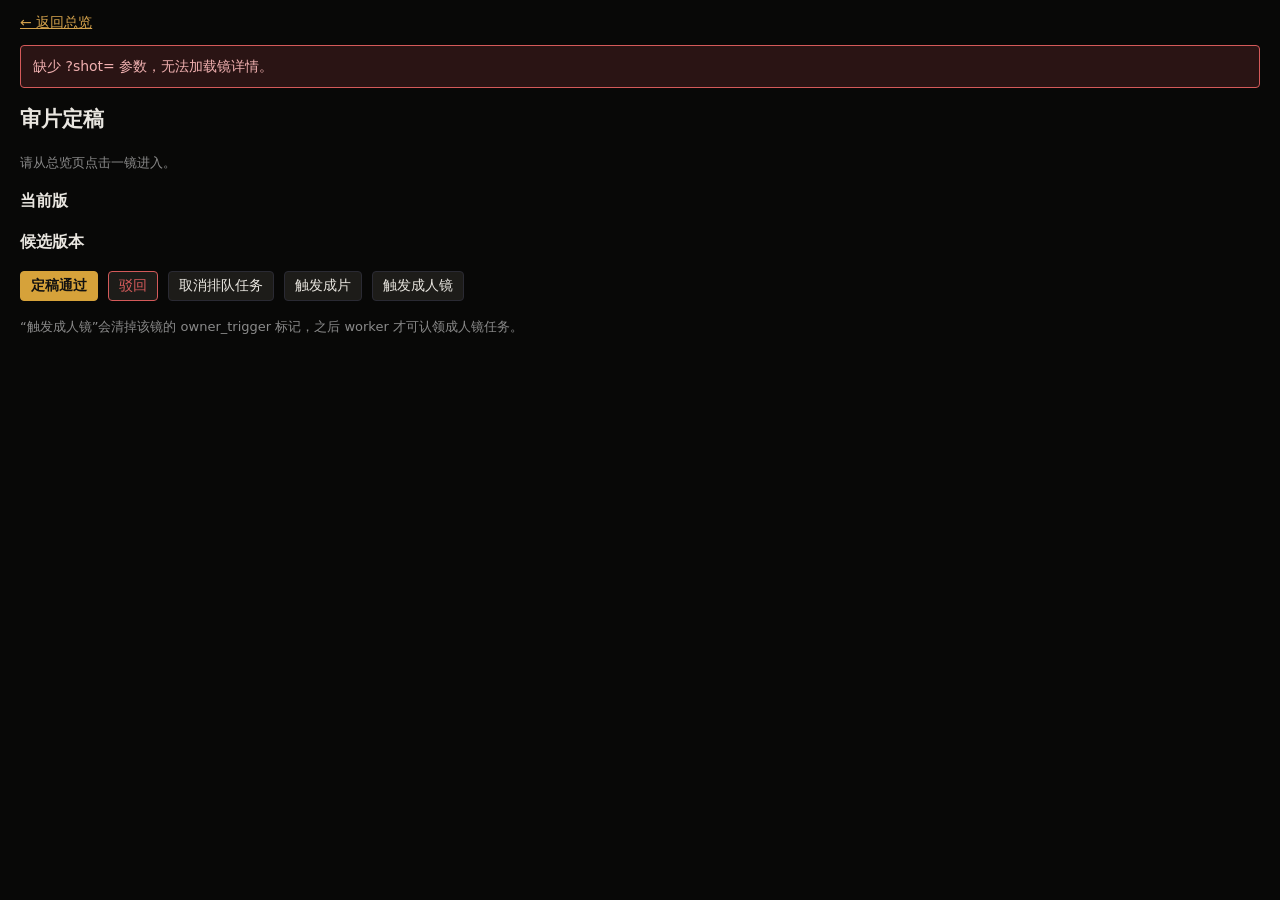
==== frontend/review.html @ 665485b6 "P2 r13：前端 ns2 同源总览 + 审片页（参考包起点；写操作带密钥、成人触发走 /trigger；总览状态词对齐参考包 + blocked） 测试 51 passed；真机经隧道：页面 200" ====
<!DOCTYPE html>
<html lang="zh-CN">
<head>
<meta charset="utf-8">
<meta name="viewport" content="width=device-width, initial-scale=1">
<title>NS2 审片定稿</title>
<link rel="stylesheet" href="style.css">
</head>
<body>
<a class="back-link" id="back-link" href="index.html">← 返回总览</a>

<div id="error" class="error" hidden></div>
<div id="message" class="message" hidden></div>

<main class="detail">
  <h2 id="shot-title">审片定稿</h2>

  <section id="shot-detail" aria-label="镜详情">
    <p class="muted">加载中……</p>
  </section>

  <h3>当前版</h3>
  <section id="current" aria-label="当前版"></section>

  <h3>候选版本</h3>
  <section id="candidates" aria-label="候选版本"></section>

  <div class="actions">
    <button id="btn-pass" class="primary" type="button">定稿通过</button>
    <button id="btn-reject" class="danger" type="button">驳回</button>
    <button id="btn-cancel" type="button">取消排队任务</button>
    <button id="btn-assemble" type="button">触发成片</button>
    <button id="btn-adult" type="button">触发成人镜</button>
  </div>
  <p class="muted">“触发成人镜”会清掉该镜的 owner_trigger 标记，之后 worker 才可认领成人镜任务。</p>
</main>

<script src="review.js"></script>
</body>
</html>
---- frontend/style.css ----
/* NS2 薄版前端：深色风格，与旧总览页接近。纯静态，无外部资源。 */
:root {
  --bg: #080807;
  --panel: #141311;
  --panel-2: #1d1c19;
  --line: #2a2a33;
  --text: #e9e6e0;
  --muted: #8a8a8a;
  --gold: #d6a23a;
  --gold-dim: #d4a24c;
  --green: #4caf7d;
  --blue: #4a90e2;
  --red: #d45a5a;
}
* { box-sizing: border-box; }
body {
  margin: 0;
  background: var(--bg);
  color: var(--text);
  font-family: system-ui, -apple-system, "PingFang SC", "Microsoft YaHei", sans-serif;
  font-size: 14px;
  line-height: 1.5;
}
a { color: var(--gold-dim); }
a:hover { color: var(--gold); }
button, input, select {
  background: var(--panel-2);
  color: var(--text);
  border: 1px solid var(--line);
  border-radius: 4px;
  padding: 5px 10px;
  font-size: 14px;
}
button { cursor: pointer; }
button:hover { border-color: var(--gold); }
button.primary { background: var(--gold); color: #111; border-color: var(--gold); font-weight: bold; }
button.danger { border-color: var(--red); color: var(--red); }
button:disabled { opacity: 0.5; cursor: default; }
.muted { color: var(--muted); font-size: 13px; }

.topbar {
  display: flex;
  flex-wrap: wrap;
  align-items: center;
  gap: 16px;
  padding: 14px 20px;
  border-bottom: 1px solid var(--line);
  background: var(--panel);
}
.topbar h1 { margin: 0; font-size: 20px; color: var(--gold); }
.topbar-controls { display: flex; flex-wrap: wrap; align-items: center; gap: 8px; margin-left: auto; }

.error {
  margin: 12px 20px 0;
  padding: 10px 12px;
  border: 1px solid var(--red);
  border-radius: 4px;
  background: #2a1414;
  color: #f0b0b0;
  white-space: pre-wrap;
  word-break: break-word;
}
.message {
  margin: 12px 20px 0;
  padding: 10px 12px;
  border: 1px solid var(--green);
  border-radius: 4px;
  background: #12241a;
  color: #bfe8cf;
  white-space: pre-wrap;
  word-break: break-word;
}
.message.err { border-color: var(--red); background: #2a1414; color: #f0b0b0; }

.totals {
  display: flex;
  flex-wrap: wrap;
  gap: 12px;
  padding: 16px 20px 4px;
}
.stat {
  background: var(--panel);
  border: 1px solid var(--line);
  border-radius: 6px;
  padding: 10px 18px;
  min-width: 110px;
}
.stat-label { display: block; color: var(--muted); font-size: 13px; }
.stat-value { font-size: 22px; font-weight: bold; color: var(--gold); }

.videos-summary {
  padding: 8px 20px;
  color: var(--muted);
  display: flex;
  flex-wrap: wrap;
  gap: 6px 18px;
}
.videos-summary b { color: var(--text); font-weight: normal; }
.videos-summary .be { color: var(--gold-dim); }

.filters {
  display: flex;
  flex-wrap: wrap;
  gap: 16px;
  padding: 8px 20px 16px;
}
.filters label { color: var(--muted); }

#episodes { padding: 0 20px 30px; }
.episode {
  background: var(--panel);
  border: 1px solid var(--line);
  border-radius: 8px;
  margin-bottom: 18px;
  overflow: hidden;
}
.episode-head {
  display: flex;
  flex-wrap: wrap;
  align-items: baseline;
  gap: 8px 18px;
  padding: 12px 16px;
  border-bottom: 1px solid var(--line);
  background: var(--panel-2);
}
.episode-head h2 { margin: 0; font-size: 17px; }
.episode-head .phase { color: var(--gold-dim); }
.episode-head .counts { color: var(--muted); }
.film-info { padding: 8px 16px; color: var(--muted); border-bottom: 1px solid var(--line); }
.film-info b { color: var(--text); font-weight: normal; }

table.shots { width: 100%; border-collapse: collapse; font-size: 13px; }
table.shots th, table.shots td {
  text-align: left;
  padding: 7px 10px;
  border-bottom: 1px solid var(--line);
  vertical-align: top;
}
table.shots th { color: var(--muted); font-weight: normal; }
table.shots tr:hover td { background: #1a1917; }
.shot-id { font-weight: bold; white-space: nowrap; }

.badge {
  display: inline-block;
  padding: 1px 7px;
  border-radius: 10px;
  font-size: 12px;
  border: 1px solid var(--line);
  color: var(--muted);
  white-space: nowrap;
}
.badge.passed, .badge.done, .badge.ready { color: var(--green); border-color: var(--green); }
.badge.best_effort, .badge.fallback { color: var(--gold-dim); border-color: var(--gold); }
.badge.failed, .badge.rejected { color: var(--red); border-color: var(--red); }
.badge.running, .badge.rendering { color: var(--blue); border-color: var(--blue); }
.badge.pending, .badge.todo, .badge.na { color: var(--muted); }
.note { color: var(--gold-dim); font-size: 12px; }
.stale-global { color: var(--muted); font-size: 12px; }

.detail { padding: 16px 20px; }
.detail h2 { margin-top: 0; }
.kv { display: grid; grid-template-columns: 140px 1fr; gap: 4px 12px; margin: 12px 0; }
.kv dt { color: var(--muted); }
.kv dd { margin: 0; }
.actions { display: flex; flex-wrap: wrap; gap: 10px; margin: 16px 0; }
.candidate {
  background: var(--panel);
  border: 1px solid var(--line);
  border-radius: 6px;
  padding: 10px 12px;
  margin-bottom: 10px;
}
.candidate .file { word-break: break-all; color: var(--muted); }
.back-link { display: inline-block; margin: 12px 20px 0; }
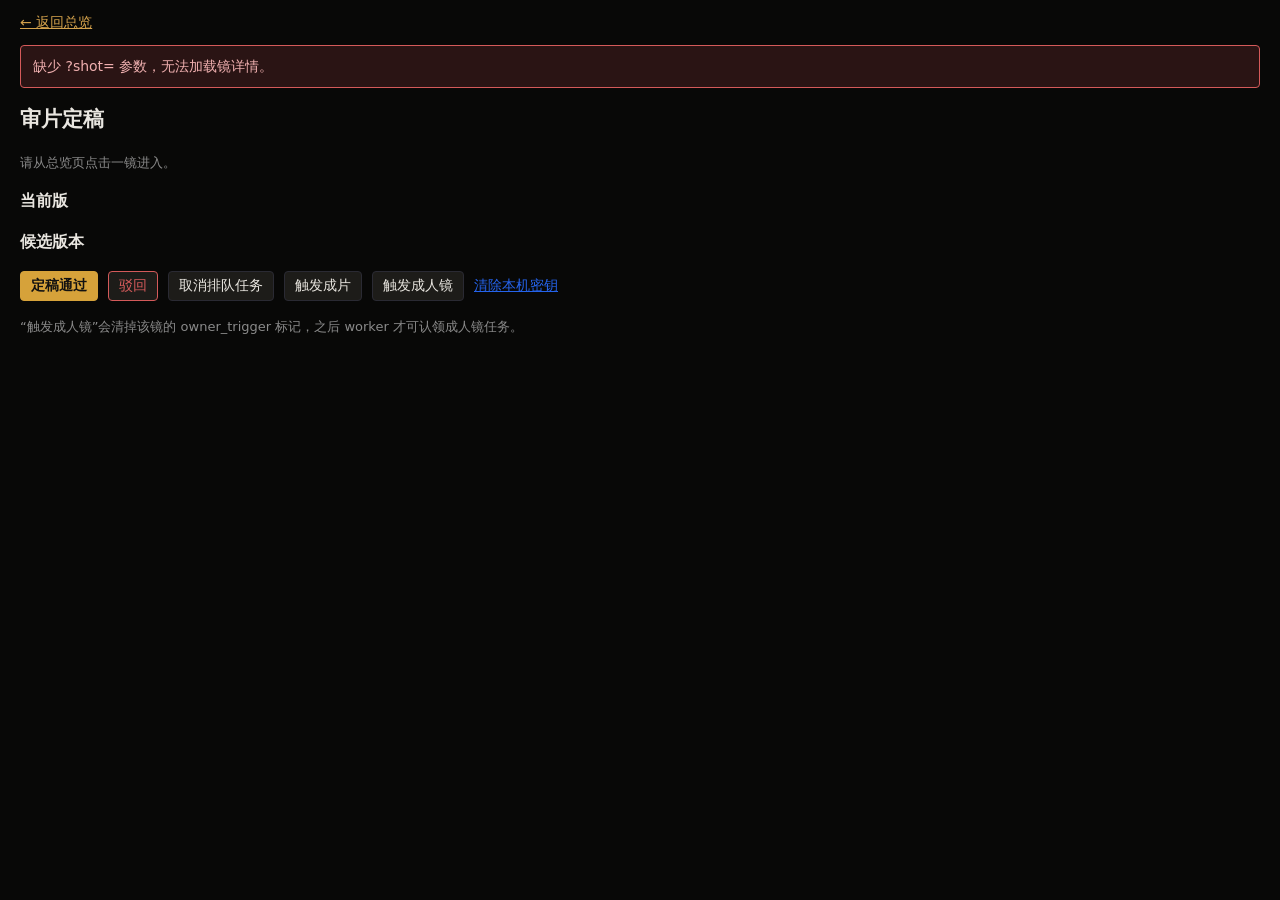
==== commit 8eb6d5aa: "P0 B1：文件口与代理同一白名单（queue.db/密钥/日志 403）；live 入队拒伪造终态与自带 result，迁移走默认关的 /api/import/jobs；密钥多行轮换+到期，浏览器存" ====
--- a/frontend/review.html
+++ b/frontend/review.html
@@ -31,10 +31,12 @@
     <button id="btn-cancel" type="button">取消排队任务</button>
     <button id="btn-assemble" type="button">触发成片</button>
     <button id="btn-adult" type="button">触发成人镜</button>
+    <button id="btn-clear-key" type="button" class="link">清除本机密钥</button>
   </div>
   <p class="muted">“触发成人镜”会清掉该镜的 owner_trigger 标记，之后 worker 才可认领成人镜任务。</p>
 </main>
 
+<script src="key.js"></script>
 <script src="review.js"></script>
 </body>
 </html>
--- a/frontend/style.css
+++ b/frontend/style.css
@@ -172,3 +172,12 @@
 }
 .candidate .file { word-break: break-all; color: var(--muted); }
 .back-link { display: inline-block; margin: 12px 20px 0; }
+
+/* 11-09：密钥一次保存 + 一键用这版 */
+.keybar, .bulkbar { display: flex; flex-wrap: wrap; gap: 8px; align-items: center; padding: 8px 16px; }
+.keybar input { font-family: monospace; }
+.bulkbar .primary { font-size: 1.1em; padding: 6px 16px; font-weight: bold; cursor: pointer; }
+button.link { background: none; border: none; color: #2563eb; text-decoration: underline; cursor: pointer; padding: 0; }
+button.use-btn { cursor: pointer; }
+.ok-msg { color: #15803d; }
+.err-msg { color: #b91c1c; }
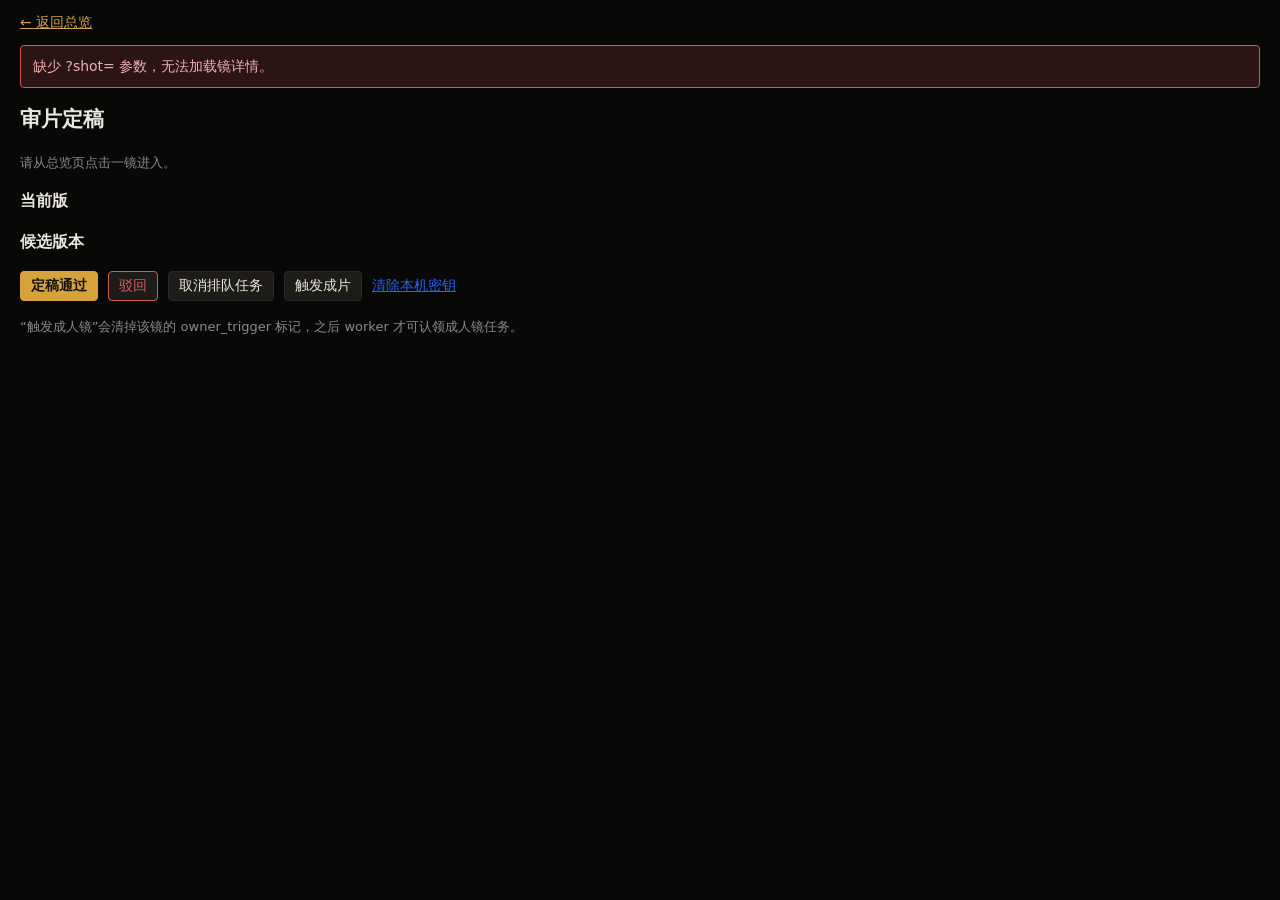
==== commit 9d6df242: "P0 堵点 3：成人触发先验 is_adult（非成人镜 400）；新增撤销触发 DELETE /trigger（排队行重新挡、在跑的列出）；trigger 放行加 state 谓词（M3）；总览带 " ====
--- a/frontend/review.html
+++ b/frontend/review.html
@@ -30,7 +30,8 @@
     <button id="btn-reject" class="danger" type="button">驳回</button>
     <button id="btn-cancel" type="button">取消排队任务</button>
     <button id="btn-assemble" type="button">触发成片</button>
-    <button id="btn-adult" type="button">触发成人镜</button>
+    <button id="btn-adult" type="button" hidden>触发成人镜</button>
+    <button id="btn-untrigger" type="button" hidden>撤销成人镜触发</button>
     <button id="btn-clear-key" type="button" class="link">清除本机密钥</button>
   </div>
   <p class="muted">“触发成人镜”会清掉该镜的 owner_trigger 标记，之后 worker 才可认领成人镜任务。</p>
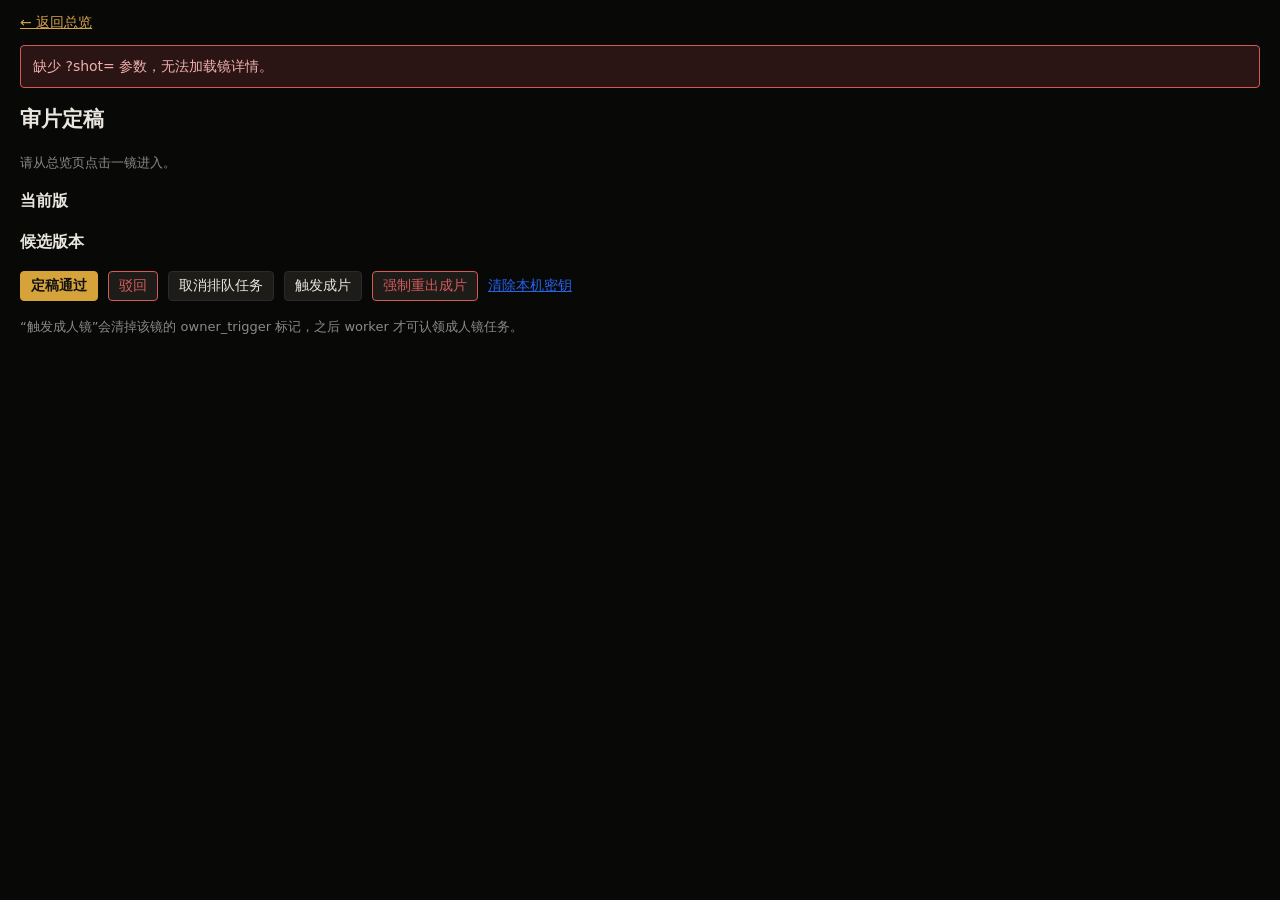
==== commit d4f7f6db: "P0 堵点 4：成片默认不带 force（同输入幂等不出新版本），另设“强制重出成片”按钮才发 force:true（审查 3 §1；69 passed） Co-Authored-By: Claude" ====
--- a/frontend/review.html
+++ b/frontend/review.html
@@ -30,6 +30,7 @@
     <button id="btn-reject" class="danger" type="button">驳回</button>
     <button id="btn-cancel" type="button">取消排队任务</button>
     <button id="btn-assemble" type="button">触发成片</button>
+    <button id="btn-assemble-force" type="button" class="danger">强制重出成片</button>
     <button id="btn-adult" type="button" hidden>触发成人镜</button>
     <button id="btn-untrigger" type="button" hidden>撤销成人镜触发</button>
     <button id="btn-clear-key" type="button" class="link">清除本机密钥</button>
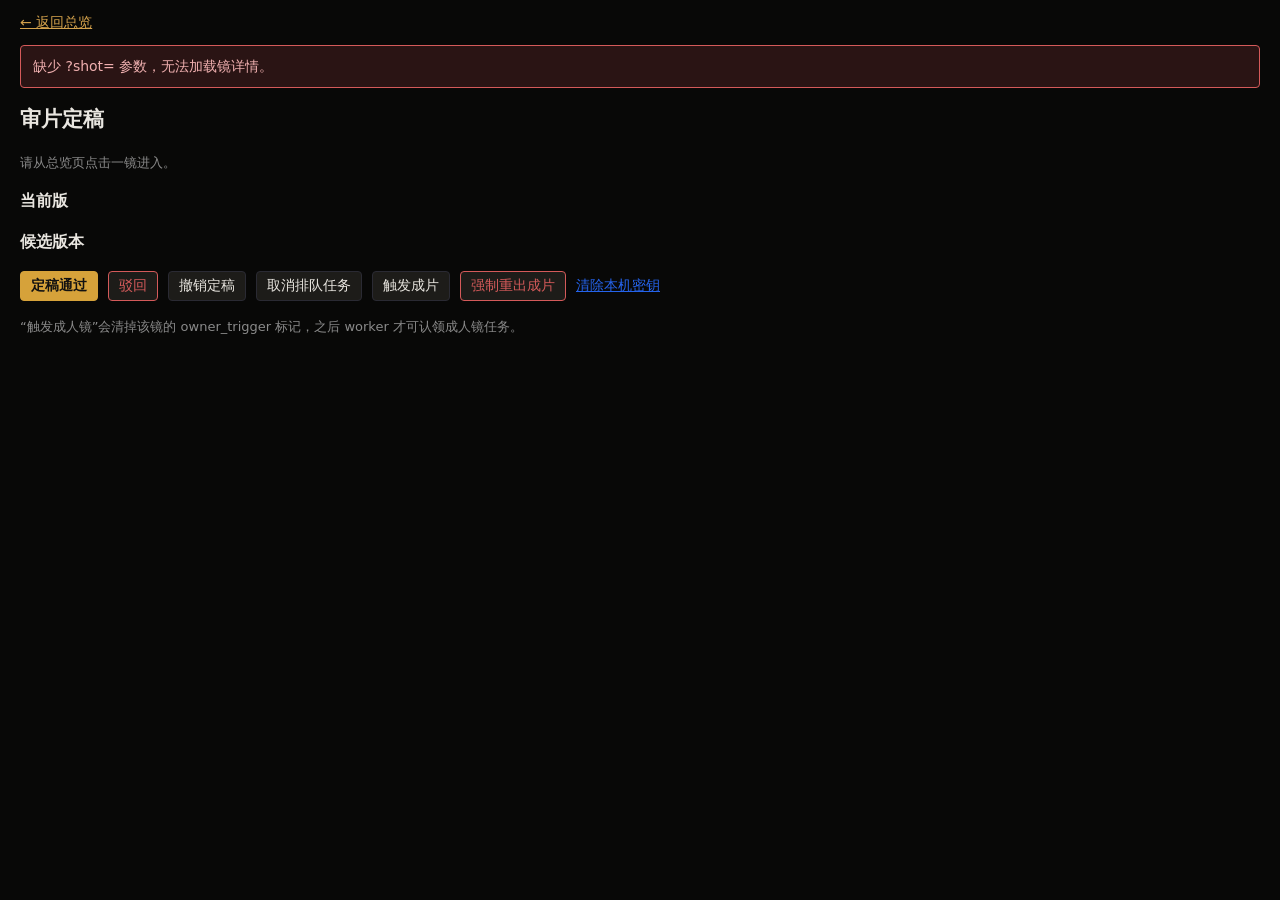
==== commit f4c868cc: "P0 N7/N8：批量定稿不覆盖已驳回（跳过+列原因，逐镜 confirm_rejected 才改）、未触发成人镜显式拒绝；审片页加“撤销定稿”，确认文案与按钮一致（审查 3 §3；75 passed" ====
--- a/frontend/review.html
+++ b/frontend/review.html
@@ -28,6 +28,7 @@
   <div class="actions">
     <button id="btn-pass" class="primary" type="button">定稿通过</button>
     <button id="btn-reject" class="danger" type="button">驳回</button>
+    <button id="btn-unreview" type="button">撤销定稿</button>
     <button id="btn-cancel" type="button">取消排队任务</button>
     <button id="btn-assemble" type="button">触发成片</button>
     <button id="btn-assemble-force" type="button" class="danger">强制重出成片</button>
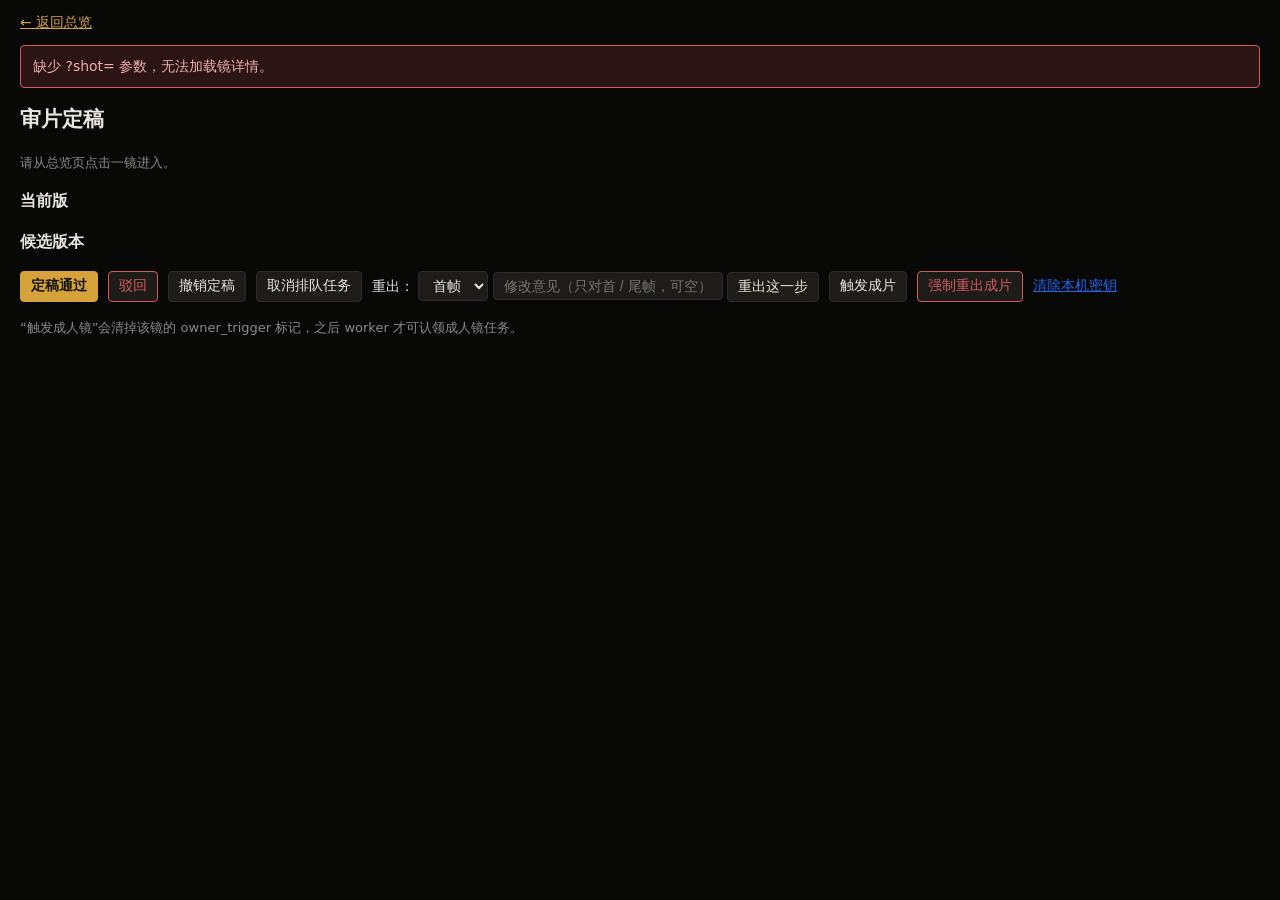
==== commit 19ecce59: "P2 N5：审片页加“重出这一步”（首/尾帧可写修改意见 → edit，视频 regen），调用派单接口（审查 3 §3） Co-Authored-By: Claude Opus 5.5 <norep" ====
--- a/frontend/review.html
+++ b/frontend/review.html
@@ -30,6 +30,11 @@
     <button id="btn-reject" class="danger" type="button">驳回</button>
     <button id="btn-unreview" type="button">撤销定稿</button>
     <button id="btn-cancel" type="button">取消排队任务</button>
+    <span class="redo">重出：
+      <select id="redo-stage"><option value="first">首帧</option><option value="last">尾帧</option><option value="video">视频</option></select>
+      <input id="redo-edit" type="text" size="24" placeholder="修改意见（只对首 / 尾帧，可空）">
+      <button id="btn-redo" type="button">重出这一步</button>
+    </span>
     <button id="btn-assemble" type="button">触发成片</button>
     <button id="btn-assemble-force" type="button" class="danger">强制重出成片</button>
     <button id="btn-adult" type="button" hidden>触发成人镜</button>
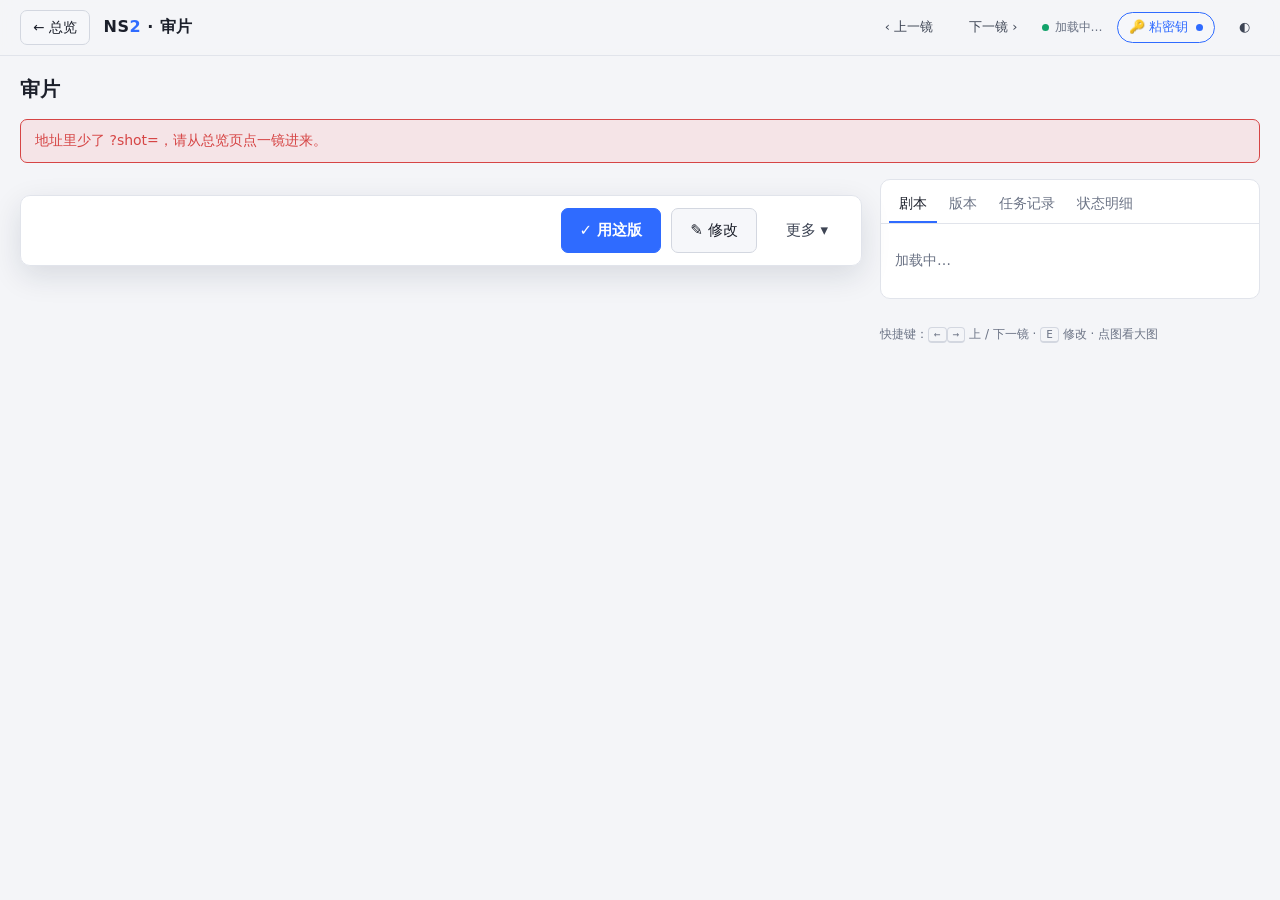
==== commit 1383ee56: "前端 UI/UX 重做（参照旧 v3 分镜编辑器）：总览以图为主 + 要你处理横幅 + 芯片筛选 + 胶片条；审片三大格 + 决定条 + 剧本 / 版本 / 任务记录；页面内弹层替换浏览器弹窗；尽力版" ====
--- a/frontend/review.html
+++ b/frontend/review.html
@@ -3,48 +3,98 @@
 <head>
 <meta charset="utf-8">
 <meta name="viewport" content="width=device-width, initial-scale=1">
-<title>NS2 审片定稿</title>
+<title>NS2 审片</title>
 <link rel="stylesheet" href="style.css">
 </head>
 <body>
-<a class="back-link" id="back-link" href="index.html">← 返回总览</a>
+<header class="topbar">
+  <a class="btn" id="back-link" href="index.html">← 总览</a>
+  <div class="brand">NS<b>2</b> · 审片</div>
+  <span class="spacer"></span>
+  <div class="row">
+    <button id="prev-shot" type="button" class="ghost sm" title="上一镜（←）">‹ 上一镜</button>
+    <span id="shot-pos" class="muted small"></span>
+    <button id="next-shot" type="button" class="ghost sm" title="下一镜（→）">下一镜 ›</button>
+  </div>
+  <div class="live" id="live"><span class="dot"></span><span id="updated-at">加载中…</span></div>
+  <button id="key-chip" type="button" class="chip">🔑</button>
+  <button id="theme-btn" type="button" class="ghost sm" title="深色 / 浅色">◐</button>
+</header>
 
-<div id="error" class="error" hidden></div>
-<div id="message" class="message" hidden></div>
+<div class="wrap">
+  <div class="rv-head">
+    <h1 id="shot-title">审片</h1>
+    <span id="shot-ep" class="ep"></span>
+    <span id="shot-status"></span>
+  </div>
+  <div id="error" class="error" hidden></div>
+  <div id="message" hidden></div>
+  <div id="adult-alert" class="alert warn" hidden>
+    <b>成人镜</b><span>这一镜按剧本判成成人镜，触发前系统不会出图 / 出片（只由你操作）。</span><span class="spacer"></span>
+    <button id="btn-adult" type="button" class="primary" hidden>触发成人镜</button>
+    <button id="btn-untrigger" type="button" hidden>撤销成人镜触发</button>
+  </div>
 
-<main class="detail">
-  <h2 id="shot-title">审片定稿</h2>
+  <div class="rv-grid">
+    <div>
+      <section class="panels" id="panels" aria-label="首帧 / 尾帧 / 视频"></section>
 
-  <section id="shot-detail" aria-label="镜详情">
-    <p class="muted">加载中……</p>
-  </section>
+      <section class="edit-box" id="edit-box" hidden aria-label="修改">
+        <div class="row"><b>修改这一镜</b><span class="muted small">改哪一步：</span>
+          <div class="seg" id="redo-seg">
+            <button type="button" data-stage="first" class="on">首帧</button><button type="button" data-stage="last">尾帧</button><button type="button" data-stage="video">视频</button>
+          </div>
+          <select id="redo-stage" hidden><option value="first">首帧</option><option value="last">尾帧</option><option value="video">视频</option></select>
+        </div>
+        <textarea id="redo-edit" rows="3" placeholder="想怎么改，写清楚（例：祁念的视线看向卓琳的手，不要看镜头；唐瑶站到左后，不和另外两人排成一排）。不写 = 换个种子重出。视频不收修改意见，直接重出。"></textarea>
+        <div class="row end">
+          <span class="muted small" id="redo-hint">会新起一行排队，占一张卡；出好后这里会自动换成新版</span>
+          <button type="button" class="ghost" id="edit-cancel">取消</button>
+          <button id="btn-redo" type="button" class="primary">提交修改</button>
+        </div>
+      </section>
 
-  <h3>当前版</h3>
-  <section id="current" aria-label="当前版"></section>
+      <div class="decide" id="decide">
+        <span class="state" id="decide-state"></span>
+        <span class="spacer"></span>
+        <button id="btn-pass" class="primary big" type="button">✓ 用这版</button>
+        <button id="btn-edit" class="big" type="button">✎ 修改</button>
+        <div class="menu">
+          <button id="more-btn" type="button" class="ghost big" aria-haspopup="true">更多 ▾</button>
+          <div class="items" id="more-items" hidden>
+            <button id="btn-reject" class="danger" type="button">驳回（写原因，不用这版）</button>
+            <button id="btn-unreview" type="button">撤销定稿 / 驳回，回到待审</button>
+            <button id="btn-cancel" type="button">取消这镜还在排队的任务</button>
+            <hr>
+            <button id="btn-assemble" type="button">拼本集成片（没变就不重拼）</button>
+            <button id="btn-assemble-force" type="button" class="danger">强制重出本集成片</button>
+            <hr>
+            <button id="btn-clear-key" type="button">清除本机密钥</button>
+          </div>
+        </div>
+      </div>
+    </div>
 
-  <h3>候选版本</h3>
-  <section id="candidates" aria-label="候选版本"></section>
-
-  <div class="actions">
-    <button id="btn-pass" class="primary" type="button">定稿通过</button>
-    <button id="btn-reject" class="danger" type="button">驳回</button>
-    <button id="btn-unreview" type="button">撤销定稿</button>
-    <button id="btn-cancel" type="button">取消排队任务</button>
-    <span class="redo">重出：
-      <select id="redo-stage"><option value="first">首帧</option><option value="last">尾帧</option><option value="video">视频</option></select>
-      <input id="redo-edit" type="text" size="24" placeholder="修改意见（只对首 / 尾帧，可空）">
-      <button id="btn-redo" type="button">重出这一步</button>
-    </span>
-    <button id="btn-assemble" type="button">触发成片</button>
-    <button id="btn-assemble-force" type="button" class="danger">强制重出成片</button>
-    <button id="btn-adult" type="button" hidden>触发成人镜</button>
-    <button id="btn-untrigger" type="button" hidden>撤销成人镜触发</button>
-    <button id="btn-clear-key" type="button" class="link">清除本机密钥</button>
+    <aside class="side">
+      <div class="card">
+        <div class="tabs" id="tabs">
+          <button type="button" class="on" data-tab="script">剧本</button>
+          <button type="button" data-tab="versions">版本</button>
+          <button type="button" data-tab="jobs">任务记录</button>
+          <button type="button" data-tab="detail">状态明细</button>
+        </div>
+        <div class="in" id="tab-script"><p class="muted">加载中…</p></div>
+        <div class="in" id="tab-versions" hidden></div>
+        <div class="in" id="tab-jobs" hidden><section id="candidates" class="jobs" aria-label="候选版本"></section></div>
+        <div class="in" id="tab-detail" hidden><section id="shot-detail" aria-label="镜详情"></section><section id="current" aria-label="当前版"></section></div>
+      </div>
+      <p class="muted small">快捷键：<span class="kbd">←</span><span class="kbd">→</span> 上 / 下一镜 · <span class="kbd">E</span> 修改 · 点图看大图</p>
+    </aside>
   </div>
-  <p class="muted">“触发成人镜”会清掉该镜的 owner_trigger 标记，之后 worker 才可认领成人镜任务。</p>
-</main>
+</div>
 
 <script src="key.js"></script>
+<script src="common.js"></script>
 <script src="review.js"></script>
 </body>
 </html>
--- a/frontend/style.css
+++ b/frontend/style.css
@@ -1,183 +1,359 @@
-/* NS2 薄版前端：深色风格，与旧总览页接近。纯静态，无外部资源。 */
+/* NS2 前端：参照旧版 v3 分镜编辑器（深色工作台、以图为主、每镜一行三格、底部胶片条），纯静态、无外部资源 */
 :root {
-  --bg: #080807;
-  --panel: #141311;
-  --panel-2: #1d1c19;
-  --line: #2a2a33;
-  --text: #e9e6e0;
-  --muted: #8a8a8a;
-  --gold: #d6a23a;
-  --gold-dim: #d4a24c;
-  --green: #4caf7d;
-  --blue: #4a90e2;
-  --red: #d45a5a;
+  --bg: #0d0f14; --bg-2: #12151c; --panel: #171b24; --panel-2: #1e2330; --line: #2a3040; --line-2: #343b4e;
+  --text: #e8eaf0; --text-2: #b6bccb; --muted: #7f879a;
+  --accent: #5b8cff; --accent-2: #3d6fe6; --accent-soft: rgba(91, 140, 255, .14);
+  --ok: #3ccf8e; --ok-soft: rgba(60, 207, 142, .13); --warn: #f2b84b; --warn-soft: rgba(242, 184, 75, .13);
+  --bad: #ff6b6b; --bad-soft: rgba(255, 107, 107, .12); --busy: #4cc3ff; --busy-soft: rgba(76, 195, 255, .12);
+  --idle: #8a92a6; --idle-soft: rgba(138, 146, 166, .12);
+  --radius: 10px; --radius-sm: 7px; --shadow: 0 10px 30px rgba(0, 0, 0, .35);
+  --tile-w: 112px;
+  color-scheme: dark;
+}
+@media (prefers-color-scheme: light) {
+  :root:not([data-theme="dark"]) {
+    --bg: #f4f5f8; --bg-2: #eceef3; --panel: #ffffff; --panel-2: #f6f7fa; --line: #e1e4eb; --line-2: #d3d7e0;
+    --text: #1b1f2a; --text-2: #3d4454; --muted: #6b7385; --accent: #2f6bff; --accent-2: #1f55d8; --accent-soft: rgba(47, 107, 255, .1);
+    --ok: #12a26a; --warn: #c98a12; --bad: #d64545; --busy: #1590d1; --idle: #6b7385; --shadow: 0 10px 30px rgba(20, 30, 60, .12);
+    color-scheme: light;
+  }
+}
+:root[data-theme="light"] {
+  --bg: #f4f5f8; --bg-2: #eceef3; --panel: #ffffff; --panel-2: #f6f7fa; --line: #e1e4eb; --line-2: #d3d7e0;
+  --text: #1b1f2a; --text-2: #3d4454; --muted: #6b7385; --accent: #2f6bff; --accent-2: #1f55d8; --accent-soft: rgba(47, 107, 255, .1);
+  --ok: #12a26a; --warn: #c98a12; --bad: #d64545; --busy: #1590d1; --idle: #6b7385; --shadow: 0 10px 30px rgba(20, 30, 60, .12);
+  color-scheme: light;
 }
 * { box-sizing: border-box; }
+html, body { margin: 0; }
 body {
-  margin: 0;
-  background: var(--bg);
-  color: var(--text);
-  font-family: system-ui, -apple-system, "PingFang SC", "Microsoft YaHei", sans-serif;
-  font-size: 14px;
-  line-height: 1.5;
-}
-a { color: var(--gold-dim); }
-a:hover { color: var(--gold); }
-button, input, select {
-  background: var(--panel-2);
-  color: var(--text);
-  border: 1px solid var(--line);
-  border-radius: 4px;
-  padding: 5px 10px;
-  font-size: 14px;
-}
-button { cursor: pointer; }
-button:hover { border-color: var(--gold); }
-button.primary { background: var(--gold); color: #111; border-color: var(--gold); font-weight: bold; }
-button.danger { border-color: var(--red); color: var(--red); }
-button:disabled { opacity: 0.5; cursor: default; }
-.muted { color: var(--muted); font-size: 13px; }
-
+  background: var(--bg); color: var(--text); font-size: 14px; line-height: 1.55;
+  font-family: system-ui, -apple-system, "PingFang SC", "Microsoft YaHei", "Noto Sans CJK SC", sans-serif;
+  -webkit-font-smoothing: antialiased;
+}
+a { color: var(--accent); text-decoration: none; }
+a:hover { text-decoration: underline; }
+button, input, select, textarea { font: inherit; color: inherit; }
+button {
+  background: var(--panel-2); border: 1px solid var(--line-2); border-radius: var(--radius-sm); padding: 6px 12px;
+  cursor: pointer; transition: background .12s, border-color .12s, transform .05s; white-space: nowrap;
+}
+button:hover { border-color: var(--accent); }
+button:active { transform: translateY(1px); }
+button:disabled { opacity: .45; cursor: not-allowed; transform: none; }
+button.primary { background: var(--accent); border-color: var(--accent); color: #fff; font-weight: 600; }
+button.primary:hover { background: var(--accent-2); }
+button.danger { border-color: var(--bad); color: var(--bad); background: transparent; }
+button.ghost { background: transparent; border-color: transparent; color: var(--text-2); }
+button.ghost:hover { background: var(--panel-2); border-color: var(--line); }
+button.big { padding: 10px 18px; font-size: 15px; }
+button.sm { padding: 3px 9px; font-size: 13px; }
+input, select, textarea { background: var(--bg-2); border: 1px solid var(--line-2); border-radius: var(--radius-sm); padding: 6px 10px; }
+textarea { width: 100%; resize: vertical; }
+input:focus, select:focus, textarea:focus, button:focus-visible { outline: 2px solid var(--accent); outline-offset: 1px; }
+.muted { color: var(--muted); }
+.small { font-size: 12px; }
+.row { display: flex; gap: 8px; align-items: center; flex-wrap: wrap; }
+.row.end { justify-content: flex-end; }
+.spacer { flex: 1; }
+[hidden] { display: none !important; }
+
+/* ---------------------------------------------------------------- 胶囊 / 小牌 */
+.pill {
+  display: inline-flex; align-items: center; gap: 5px; padding: 1px 9px; border-radius: 999px; font-size: 12px;
+  border: 1px solid transparent; white-space: nowrap; line-height: 20px;
+}
+.pill::before { content: ""; width: 6px; height: 6px; border-radius: 50%; background: currentColor; }
+.pill.ok { color: var(--ok); background: var(--ok-soft); }
+.pill.warn { color: var(--warn); background: var(--warn-soft); }
+.pill.bad { color: var(--bad); background: var(--bad-soft); }
+.pill.busy { color: var(--busy); background: var(--busy-soft); }
+.pill.busy::before { animation: pulse 1.2s infinite; }
+.pill.idle { color: var(--idle); background: var(--idle-soft); }
+.pill.you { color: var(--accent); background: var(--accent-soft); border-color: var(--accent); font-weight: 600; }
+@keyframes pulse { 50% { opacity: .25; } }
+.chip {
+  display: inline-flex; align-items: center; gap: 6px; padding: 4px 11px; border-radius: 999px; border: 1px solid var(--line-2);
+  background: var(--panel-2); font-size: 13px; cursor: pointer; color: var(--text-2);
+}
+.chip.on { border-color: var(--accent); color: var(--text); background: var(--accent-soft); }
+.chip.ok { color: var(--ok); }
+.chip.you::after { content: ""; width: 7px; height: 7px; border-radius: 50%; background: var(--accent); margin-left: 2px; }
+#key-chip.you { color: var(--accent); border-color: var(--accent); }
+.chip .n { color: var(--muted); font-variant-numeric: tabular-nums; }
+.chip.on .n { color: var(--accent); }
+
+/* ---------------------------------------------------------------- 顶栏 */
 .topbar {
-  display: flex;
-  flex-wrap: wrap;
-  align-items: center;
-  gap: 16px;
-  padding: 14px 20px;
-  border-bottom: 1px solid var(--line);
-  background: var(--panel);
-}
-.topbar h1 { margin: 0; font-size: 20px; color: var(--gold); }
-.topbar-controls { display: flex; flex-wrap: wrap; align-items: center; gap: 8px; margin-left: auto; }
-
+  position: sticky; top: 0; z-index: 30; display: flex; align-items: center; gap: 14px; padding: 10px 20px;
+  background: color-mix(in srgb, var(--bg) 88%, transparent); backdrop-filter: blur(10px); border-bottom: 1px solid var(--line);
+}
+.brand { font-weight: 800; letter-spacing: .5px; font-size: 16px; white-space: nowrap; }
+.brand b { color: var(--accent); }
+.run-pick { display: flex; gap: 6px; align-items: center; }
+.run-pick input { width: 130px; padding: 4px 8px; }
+.stages { display: flex; gap: 6px; flex: 1; justify-content: center; flex-wrap: wrap; }
+.stage {
+  display: flex; align-items: center; gap: 8px; padding: 5px 12px; border-radius: 999px; border: 1px solid var(--line);
+  background: var(--panel); font-size: 13px; color: var(--text-2); min-width: 110px;
+}
+.stage .no { width: 20px; height: 20px; border-radius: 50%; display: grid; place-items: center; font-size: 11px; border: 1px solid var(--line-2); flex: none; }
+.stage.done .no { background: var(--ok); border-color: var(--ok); color: #06140d; }
+.stage.cur { border-color: var(--accent); color: var(--text); }
+.stage.cur .no { background: var(--accent); border-color: var(--accent); color: #fff; }
+.stage .val { margin-left: auto; font-variant-numeric: tabular-nums; color: var(--muted); font-size: 12px; }
+.stage .bar { position: relative; height: 3px; width: 100%; background: var(--line); border-radius: 2px; overflow: hidden; }
+.stage-wrap { display: flex; flex-direction: column; gap: 3px; flex: 1; min-width: 0; }
+.stage-top { display: flex; align-items: center; gap: 6px; }
+.bar > i { position: absolute; inset: 0 auto 0 0; background: var(--accent); border-radius: 2px; }
+.stage.done .bar > i { background: var(--ok); }
+.live { display: flex; align-items: center; gap: 6px; font-size: 12px; color: var(--muted); white-space: nowrap; }
+.live .dot { width: 7px; height: 7px; border-radius: 50%; background: var(--ok); animation: pulse 2s infinite; }
+.live.down .dot { background: var(--bad); animation: none; }
+
+/* ---------------------------------------------------------------- 总览主体 */
+.wrap { max-width: 1480px; margin: 0 auto; padding: 18px 20px 120px; }
+.banner {
+  display: grid; grid-template-columns: 1fr auto; gap: 16px; align-items: center; padding: 16px 18px;
+  background: linear-gradient(135deg, var(--panel), var(--panel-2)); border: 1px solid var(--line); border-radius: var(--radius); box-shadow: var(--shadow);
+}
+.banner h2 { margin: 0 0 4px; font-size: 18px; }
+.banner .facts { display: flex; flex-wrap: wrap; gap: 6px 16px; color: var(--text-2); font-size: 13px; }
+.banner .facts b { color: var(--text); font-variant-numeric: tabular-nums; }
+.banner .cta { display: flex; flex-direction: column; align-items: flex-end; gap: 6px; }
+.banner .cta .hint { font-size: 12px; color: var(--muted); max-width: 340px; text-align: right; }
 .error {
-  margin: 12px 20px 0;
-  padding: 10px 12px;
-  border: 1px solid var(--red);
-  border-radius: 4px;
-  background: #2a1414;
-  color: #f0b0b0;
-  white-space: pre-wrap;
-  word-break: break-word;
-}
-.message {
-  margin: 12px 20px 0;
-  padding: 10px 12px;
-  border: 1px solid var(--green);
-  border-radius: 4px;
-  background: #12241a;
-  color: #bfe8cf;
-  white-space: pre-wrap;
-  word-break: break-word;
-}
-.message.err { border-color: var(--red); background: #2a1414; color: #f0b0b0; }
-
-.totals {
-  display: flex;
-  flex-wrap: wrap;
-  gap: 12px;
-  padding: 16px 20px 4px;
-}
-.stat {
-  background: var(--panel);
-  border: 1px solid var(--line);
-  border-radius: 6px;
-  padding: 10px 18px;
-  min-width: 110px;
-}
-.stat-label { display: block; color: var(--muted); font-size: 13px; }
-.stat-value { font-size: 22px; font-weight: bold; color: var(--gold); }
-
-.videos-summary {
-  padding: 8px 20px;
-  color: var(--muted);
-  display: flex;
-  flex-wrap: wrap;
-  gap: 6px 18px;
-}
-.videos-summary b { color: var(--text); font-weight: normal; }
-.videos-summary .be { color: var(--gold-dim); }
-
-.filters {
-  display: flex;
-  flex-wrap: wrap;
-  gap: 16px;
-  padding: 8px 20px 16px;
-}
-.filters label { color: var(--muted); }
-
-#episodes { padding: 0 20px 30px; }
-.episode {
-  background: var(--panel);
-  border: 1px solid var(--line);
-  border-radius: 8px;
-  margin-bottom: 18px;
-  overflow: hidden;
-}
-.episode-head {
-  display: flex;
-  flex-wrap: wrap;
-  align-items: baseline;
-  gap: 8px 18px;
-  padding: 12px 16px;
-  border-bottom: 1px solid var(--line);
-  background: var(--panel-2);
-}
-.episode-head h2 { margin: 0; font-size: 17px; }
-.episode-head .phase { color: var(--gold-dim); }
-.episode-head .counts { color: var(--muted); }
-.film-info { padding: 8px 16px; color: var(--muted); border-bottom: 1px solid var(--line); }
-.film-info b { color: var(--text); font-weight: normal; }
-
-table.shots { width: 100%; border-collapse: collapse; font-size: 13px; }
-table.shots th, table.shots td {
-  text-align: left;
-  padding: 7px 10px;
-  border-bottom: 1px solid var(--line);
-  vertical-align: top;
-}
-table.shots th { color: var(--muted); font-weight: normal; }
-table.shots tr:hover td { background: #1a1917; }
-.shot-id { font-weight: bold; white-space: nowrap; }
-
-.badge {
-  display: inline-block;
-  padding: 1px 7px;
-  border-radius: 10px;
-  font-size: 12px;
-  border: 1px solid var(--line);
-  color: var(--muted);
-  white-space: nowrap;
-}
-.badge.passed, .badge.done, .badge.ready { color: var(--green); border-color: var(--green); }
-.badge.best_effort, .badge.fallback { color: var(--gold-dim); border-color: var(--gold); }
-.badge.failed, .badge.rejected { color: var(--red); border-color: var(--red); }
-.badge.running, .badge.rendering { color: var(--blue); border-color: var(--blue); }
-.badge.pending, .badge.todo, .badge.na { color: var(--muted); }
-.note { color: var(--gold-dim); font-size: 12px; }
-.stale-global { color: var(--muted); font-size: 12px; }
-
-.detail { padding: 16px 20px; }
-.detail h2 { margin-top: 0; }
-.kv { display: grid; grid-template-columns: 140px 1fr; gap: 4px 12px; margin: 12px 0; }
+  margin: 14px 0 0; padding: 10px 14px; border: 1px solid var(--bad); border-radius: var(--radius-sm); background: var(--bad-soft);
+  color: var(--bad); white-space: pre-wrap; word-break: break-word;
+}
+.toolbar { display: flex; flex-wrap: wrap; gap: 8px 14px; align-items: center; margin: 18px 0 10px; }
+.toolbar .group { display: flex; flex-wrap: wrap; gap: 6px; align-items: center; }
+.toolbar .label { font-size: 12px; color: var(--muted); margin-right: 2px; }
+
+.episode { margin-top: 18px; border: 1px solid var(--line); border-radius: var(--radius); background: var(--panel); overflow: hidden; }
+.ep-head { display: grid; grid-template-columns: 1fr auto; gap: 10px 18px; padding: 14px 16px; border-bottom: 1px solid var(--line); background: var(--panel-2); }
+.ep-title { display: flex; align-items: center; gap: 10px; flex-wrap: wrap; }
+.ep-title h2 { margin: 0; font-size: 17px; }
+.ep-title .num { color: var(--muted); font-size: 13px; font-variant-numeric: tabular-nums; }
+.ep-meta { display: flex; flex-wrap: wrap; gap: 4px 16px; color: var(--muted); font-size: 12.5px; margin-top: 6px; }
+.ep-meta b { color: var(--text-2); font-weight: 500; }
+.ep-meta .over { color: var(--warn); }
+.ep-progress { height: 4px; background: var(--line); border-radius: 2px; overflow: hidden; margin-top: 10px; display: flex; }
+.ep-progress i { display: block; height: 100%; }
+.ep-progress .f { background: var(--ok); } .ep-progress .r { background: var(--accent); } .ep-progress .b { background: var(--busy); } .ep-progress .x { background: var(--bad); }
+.ep-actions { display: flex; flex-direction: column; align-items: flex-end; gap: 8px; }
+.film {
+  display: flex; align-items: center; gap: 10px; padding: 8px 10px; border-radius: var(--radius-sm); border: 1px solid var(--line-2);
+  background: var(--bg-2); font-size: 13px; max-width: 520px;
+}
+.film .play {
+  width: 34px; height: 34px; border-radius: 50%; border: none; background: var(--accent); color: #fff; display: grid; place-items: center;
+  padding: 0; font-size: 13px; flex: none;
+}
+.film .warn { color: var(--warn); }
+
+.strip { display: flex; gap: 6px; overflow-x: auto; padding: 10px 16px; border-bottom: 1px solid var(--line); scrollbar-width: thin; }
+.strip .th {
+  position: relative; flex: none; width: 54px; height: 76px; border-radius: 6px; overflow: hidden; border: 2px solid transparent;
+  background: var(--bg-2) repeating-linear-gradient(135deg, transparent 0 6px, rgba(127, 135, 154, .08) 6px 12px); cursor: pointer; padding: 0;
+}
+.strip .th img { width: 100%; height: 100%; object-fit: cover; display: block; }
+.strip .th .id { position: absolute; top: 2px; left: 4px; font-size: 10px; font-weight: 700; color: #fff; text-shadow: 0 1px 2px #000; }
+.strip .th .dot { position: absolute; right: 4px; bottom: 4px; width: 8px; height: 8px; border-radius: 50%; box-shadow: 0 0 0 2px rgba(0, 0, 0, .5); }
+.strip .th:hover { border-color: var(--accent); }
+.dot.ok { background: var(--ok); } .dot.warn { background: var(--warn); } .dot.bad { background: var(--bad); }
+.dot.busy { background: var(--busy); } .dot.idle { background: var(--idle); } .dot.you { background: var(--accent); }
+
+.shot {
+  display: grid; grid-template-columns: 92px calc(var(--tile-w) * 3 + 16px) 1fr 150px; gap: 16px; padding: 14px 16px;
+  border-bottom: 1px solid var(--line); align-items: start; transition: background .15s;
+}
+.shot:last-child { border-bottom: none; }
+.shot:hover { background: color-mix(in srgb, var(--panel-2) 60%, transparent); }
+.shot.flash { animation: flash 1.4s; }
+@keyframes flash { 0%, 40% { background: var(--accent-soft); } }
+.shot.you { box-shadow: inset 3px 0 0 var(--accent); }
+.shot .sid { font-weight: 800; font-size: 18px; line-height: 1.2; }
+.shot .sid a { color: var(--text); }
+.shot .sid-col { display: flex; flex-direction: column; gap: 6px; align-items: flex-start; }
+.tiles { display: grid; grid-template-columns: repeat(3, var(--tile-w)); gap: 8px; }
+.tile {
+  position: relative; aspect-ratio: 9 / 16; border-radius: 8px; overflow: hidden; border: 1px solid var(--line);
+  background: var(--bg-2) repeating-linear-gradient(135deg, transparent 0 8px, rgba(127, 135, 154, .07) 8px 16px);
+  display: flex; align-items: center; justify-content: center; padding: 0; color: var(--muted); font-size: 12px; text-align: center;
+}
+button.tile { cursor: zoom-in; }
+.tile img, .tile video { position: absolute; inset: 0; width: 100%; height: 100%; object-fit: cover; }
+.tile .cap {
+  position: absolute; top: 5px; left: 6px; z-index: 2; font-size: 11px; font-weight: 700; color: #fff; text-shadow: 0 1px 3px rgba(0, 0, 0, .8);
+}
+.tile .st { position: absolute; left: 5px; right: 5px; bottom: 5px; z-index: 2; display: flex; justify-content: center; }
+.tile .st .pill { background: rgba(0, 0, 0, .62); backdrop-filter: blur(4px); }
+.tile .ph { padding: 0 8px; line-height: 1.4; }
+.tile .playbtn { position: absolute; z-index: 2; width: 38px; height: 38px; border-radius: 50%; background: rgba(0, 0, 0, .55); color: #fff; display: grid; place-items: center; font-size: 15px; }
+.tile .ring { position: relative; width: 56px; height: 56px; }
+.tile .ring svg { transform: rotate(-90deg); }
+.tile .ring b { position: absolute; inset: 0; display: grid; place-items: center; color: var(--busy); font-size: 13px; }
+.tile.empty { border-style: dashed; }
+.tile.bad { border-color: var(--bad); }
+.tile.warn { border-color: color-mix(in srgb, var(--warn) 55%, var(--line)); }
+
+.shot .body { min-width: 0; display: flex; flex-direction: column; gap: 6px; }
+.shot .script { color: var(--text-2); display: -webkit-box; -webkit-line-clamp: 3; -webkit-box-orient: vertical; overflow: hidden; }
+.shot .line { color: var(--text); }
+.shot .why {
+  font-size: 12.5px; color: var(--text-2); background: var(--bg-2); border: 1px solid var(--line); border-left: 3px solid var(--warn);
+  border-radius: 6px; padding: 6px 9px; cursor: pointer;
+}
+.shot .why .t { display: -webkit-box; -webkit-line-clamp: 2; -webkit-box-orient: vertical; overflow: hidden; }
+.shot .why.bad { border-left-color: var(--bad); }
+.shot .why.open .t { -webkit-line-clamp: unset; }
+.shot .facts { display: flex; flex-wrap: wrap; gap: 4px 12px; font-size: 12px; color: var(--muted); }
+.shot .acts { display: flex; flex-direction: column; gap: 6px; align-items: stretch; }
+.shot .acts a.btn { text-align: center; }
+a.btn {
+  display: inline-block; padding: 6px 12px; border-radius: var(--radius-sm); border: 1px solid var(--line-2); background: var(--panel-2);
+  color: var(--text); font-size: 13.5px;
+}
+a.btn:hover { border-color: var(--accent); text-decoration: none; }
+.empty-note { padding: 26px 16px; color: var(--muted); text-align: center; }
+
+/* 底部浮条：一键 + 汇总 */
+.dock {
+  position: fixed; left: 0; right: 0; bottom: 0; z-index: 25; display: flex; gap: 14px; align-items: center; padding: 10px 20px;
+  background: color-mix(in srgb, var(--panel) 94%, transparent); backdrop-filter: blur(12px); border-top: 1px solid var(--line); box-shadow: 0 -8px 24px rgba(0, 0, 0, .25);
+}
+.dock .sum { font-size: 12.5px; color: var(--text-2); }
+.dock .sum b { color: var(--text); font-variant-numeric: tabular-nums; }
+
+/* ---------------------------------------------------------------- 弹层 */
+.layer { position: fixed; inset: 0; z-index: 60; background: rgba(5, 7, 12, .62); display: grid; place-items: center; padding: 16px; animation: fade .12s; }
+.sheet {
+  width: min(520px, 100%); background: var(--panel); border: 1px solid var(--line-2); border-radius: 14px; padding: 18px 20px; box-shadow: var(--shadow);
+  display: flex; flex-direction: column; gap: 10px;
+}
+.sheet h3 { margin: 0; font-size: 17px; }
+.sheet .sub { color: var(--text-2); font-size: 13.5px; }
+.sheet .msg { min-height: 1em; margin: 0; color: var(--bad); font-size: 13px; }
+.sheet input { width: 100%; font-family: ui-monospace, Consolas, monospace; }
+@keyframes fade { from { opacity: 0; } }
+#toasts { position: fixed; right: 18px; bottom: 78px; z-index: 70; display: flex; flex-direction: column; gap: 8px; align-items: flex-end; }
+.toast {
+  max-width: min(460px, calc(100vw - 36px)); padding: 10px 14px; border-radius: 10px; background: var(--panel-2); border: 1px solid var(--line-2);
+  box-shadow: var(--shadow); font-size: 13.5px; transition: opacity .3s, transform .3s; white-space: pre-wrap; word-break: break-word;
+}
+.toast.ok { border-color: var(--ok); } .toast.bad { border-color: var(--bad); color: var(--bad); }
+.toast.out { opacity: 0; transform: translateY(6px); }
+.lightbox { position: fixed; inset: 0; z-index: 80; background: rgba(3, 4, 8, .94); display: flex; flex-direction: column; }
+.lb-top { display: flex; align-items: center; gap: 12px; padding: 10px 16px; color: #e8eaf0; }
+.lb-top span:first-child { font-weight: 700; }
+.lb-top .muted { color: #8b93a7; font-size: 12px; margin-left: auto; }
+.lb-top button { color: #e8eaf0; }
+.lb-body { flex: 1; display: grid; place-items: center; min-height: 0; padding: 0 60px 10px; }
+.lb-body img, .lb-body video { max-width: 100%; max-height: calc(100vh - 120px); border-radius: 8px; }
+.lb-cap { color: #c5cad6; padding: 0 20px 14px; text-align: center; font-size: 13px; }
+.lb-nav { position: absolute; top: 50%; transform: translateY(-50%); width: 46px; height: 64px; font-size: 30px; background: rgba(255, 255, 255, .06); border: none; color: #fff; }
+.lb-nav.prev { left: 10px; } .lb-nav.next { right: 10px; }
+
+/* ---------------------------------------------------------------- 审片页 */
+.rv-head { display: flex; align-items: center; gap: 12px; flex-wrap: wrap; }
+.rv-head h1 { margin: 0; font-size: 20px; }
+.rv-head .ep { color: var(--muted); }
+.rv-grid { display: grid; grid-template-columns: minmax(0, 1fr) 380px; gap: 18px; margin-top: 16px; }
+.panels { display: grid; grid-template-columns: repeat(3, minmax(0, 1fr)); gap: 12px; }
+.panel { background: var(--panel); border: 1px solid var(--line); border-radius: var(--radius); overflow: hidden; display: flex; flex-direction: column; }
+.panel-head { display: flex; align-items: center; gap: 8px; padding: 8px 10px; border-bottom: 1px solid var(--line); }
+.panel-head b { font-size: 14px; }
+.panel-head .n { color: var(--muted); font-size: 12px; }
+.panel .media {
+  position: relative; aspect-ratio: 9 / 16; background: var(--bg-2) repeating-linear-gradient(135deg, transparent 0 10px, rgba(127, 135, 154, .07) 10px 20px);
+  display: grid; place-items: center; color: var(--muted); text-align: center; padding: 0; border: none; border-radius: 0; width: 100%;
+}
+.panel .media img, .panel .media video { position: absolute; inset: 0; width: 100%; height: 100%; object-fit: contain; background: #000; }
+button.media { cursor: zoom-in; }
+.panel .media .ph { padding: 16px; line-height: 1.6; }
+.panel .why { margin: 0; padding: 8px 10px; font-size: 12.5px; color: var(--text-2); border-top: 1px solid var(--line); max-height: 150px; overflow: auto; }
+.blocking { display: flex; flex-wrap: wrap; gap: 4px; padding: 8px 10px 0; }
+.tag { font-size: 11.5px; padding: 1px 7px; border-radius: 5px; background: var(--bad-soft); color: var(--bad); }
+.tag.ok { background: var(--ok-soft); color: var(--ok); }
+.tag.warn { background: var(--warn-soft); color: var(--warn); }
+.side { display: flex; flex-direction: column; gap: 14px; min-width: 0; }
+.card { background: var(--panel); border: 1px solid var(--line); border-radius: var(--radius); }
+.card > h3 { margin: 0; padding: 10px 14px; font-size: 14px; border-bottom: 1px solid var(--line); display: flex; align-items: center; gap: 8px; }
+.card .in { padding: 12px 14px; }
+.tabs { display: flex; gap: 2px; padding: 6px 8px 0; border-bottom: 1px solid var(--line); }
+.tabs button { border: none; border-bottom: 2px solid transparent; border-radius: 0; background: none; padding: 7px 10px; color: var(--muted); }
+.tabs button.on { color: var(--text); border-bottom-color: var(--accent); }
+.kv { display: grid; grid-template-columns: 64px 1fr; gap: 6px 10px; font-size: 13px; margin: 0; }
 .kv dt { color: var(--muted); }
-.kv dd { margin: 0; }
-.actions { display: flex; flex-wrap: wrap; gap: 10px; margin: 16px 0; }
-.candidate {
-  background: var(--panel);
-  border: 1px solid var(--line);
-  border-radius: 6px;
-  padding: 10px 12px;
-  margin-bottom: 10px;
-}
-.candidate .file { word-break: break-all; color: var(--muted); }
-.back-link { display: inline-block; margin: 12px 20px 0; }
-
-/* 11-09：密钥一次保存 + 一键用这版 */
-.keybar, .bulkbar { display: flex; flex-wrap: wrap; gap: 8px; align-items: center; padding: 8px 16px; }
-.keybar input { font-family: monospace; }
-.bulkbar .primary { font-size: 1.1em; padding: 6px 16px; font-weight: bold; cursor: pointer; }
-button.link { background: none; border: none; color: #2563eb; text-decoration: underline; cursor: pointer; padding: 0; }
-button.use-btn { cursor: pointer; }
-.ok-msg { color: #15803d; }
-.err-msg { color: #b91c1c; }
+.kv dd { margin: 0; color: var(--text-2); word-break: break-word; }
+.versions { display: grid; grid-template-columns: repeat(auto-fill, minmax(76px, 1fr)); gap: 8px; }
+.ver { position: relative; aspect-ratio: 9 / 16; border-radius: 6px; overflow: hidden; border: 2px solid var(--line); padding: 0; background: var(--bg-2); }
+.ver img { width: 100%; height: 100%; object-fit: cover; display: block; }
+.ver.active { border-color: var(--accent); }
+.ver .lab { position: absolute; left: 0; right: 0; bottom: 0; font-size: 10.5px; padding: 2px 4px; background: rgba(0, 0, 0, .7); color: #fff; display: flex; justify-content: space-between; }
+.ver .lab .y { color: #6ff0b0; } .ver .lab .x { color: #ff9a9a; }
+.ver .cur { position: absolute; top: 3px; left: 3px; font-size: 10px; background: var(--accent); color: #fff; border-radius: 4px; padding: 0 4px; }
+.jobs { display: flex; flex-direction: column; gap: 8px; max-height: 420px; overflow: auto; }
+.job { font-size: 12.5px; padding: 8px 10px; border: 1px solid var(--line); border-radius: 8px; background: var(--bg-2); }
+.job .top { display: flex; gap: 6px; align-items: center; flex-wrap: wrap; }
+.job .err { color: var(--text-2); margin-top: 4px; word-break: break-word; }
+.job .file { color: var(--muted); word-break: break-all; }
+.decide {
+  position: sticky; bottom: 0; z-index: 20; margin-top: 16px; padding: 12px 14px; display: flex; gap: 10px; align-items: center; flex-wrap: wrap;
+  background: color-mix(in srgb, var(--panel) 95%, transparent); backdrop-filter: blur(10px); border: 1px solid var(--line); border-radius: var(--radius); box-shadow: var(--shadow);
+}
+.decide .state { font-size: 13px; color: var(--text-2); }
+.menu { position: relative; }
+.menu .items {
+  position: absolute; right: 0; bottom: calc(100% + 6px); min-width: 230px; background: var(--panel); border: 1px solid var(--line-2); border-radius: 10px;
+  box-shadow: var(--shadow); padding: 6px; display: flex; flex-direction: column; gap: 2px; z-index: 30;
+}
+.menu .items button { text-align: left; border: none; background: none; padding: 8px 10px; border-radius: 6px; }
+.menu .items button:hover { background: var(--panel-2); }
+.menu .items button.danger { color: var(--bad); }
+.menu .items hr { border: none; border-top: 1px solid var(--line); margin: 4px 2px; }
+.edit-box { margin-top: 12px; padding: 14px; border: 1px solid var(--accent); border-radius: var(--radius); background: var(--accent-soft); display: flex; flex-direction: column; gap: 10px; }
+.seg { display: inline-flex; border: 1px solid var(--line-2); border-radius: 8px; overflow: hidden; }
+.seg button { border: none; border-radius: 0; background: var(--panel-2); }
+.seg button.on { background: var(--accent); color: #fff; }
+.alert { padding: 10px 14px; border-radius: var(--radius-sm); border: 1px solid var(--accent); background: var(--accent-soft); display: flex; gap: 10px; align-items: center; flex-wrap: wrap; margin-top: 12px; }
+.alert.warn { border-color: var(--warn); background: var(--warn-soft); }
+.kbd { font-family: ui-monospace, Consolas, monospace; font-size: 11px; border: 1px solid var(--line-2); border-bottom-width: 2px; border-radius: 4px; padding: 0 5px; color: var(--muted); }
+
+/* ---------------------------------------------------------------- 窄屏 */
+@media (max-width: 1180px) {
+  .shot { grid-template-columns: 80px 1fr; }
+  .shot .body { grid-column: 1 / -1; }
+  .shot .acts { grid-column: 1 / -1; flex-direction: row; flex-wrap: wrap; }
+  .rv-grid { grid-template-columns: 1fr; }
+  .stages .stage { min-width: 0; }
+}
+@media (max-width: 760px) {
+  :root { --tile-w: 31vw; }
+  body { overflow-x: hidden; }
+  .topbar { flex-wrap: wrap; padding: 8px 16px; gap: 8px; }
+  .run-pick input { width: 104px; }
+  .stages { order: 3; flex: 0 0 100%; justify-content: flex-start; overflow-x: auto; flex-wrap: nowrap; scrollbar-width: none; }
+  .stages .stage { flex: none; min-width: 108px; }
+  .live { order: 2; }
+  .banner { padding: 14px; }
+  .banner > div, .ep-head > div { min-width: 0; }
+  .ep-title .num { flex-basis: 100%; }
+  .film { max-width: 100%; }
+  .wrap { padding: 12px 16px 130px; }
+  .banner, .ep-head { grid-template-columns: minmax(0, 1fr); }
+  button { white-space: normal; }
+  .chip { white-space: nowrap; }
+  .banner .cta, .ep-actions { align-items: stretch; }
+  .banner .cta .hint { text-align: left; }
+  .shot { grid-template-columns: minmax(0, 1fr); padding: 12px; }
+  .shot > * { min-width: 0; }
+  .shot .sid-col { flex-direction: row; align-items: center; }
+  .tiles { grid-template-columns: repeat(3, minmax(0, 1fr)); }
+  .panels { grid-template-columns: repeat(2, minmax(0, 1fr)); }
+  .rv-grid { grid-template-columns: minmax(0, 1fr); }
+  .decide .big { padding: 8px 12px; font-size: 14px; }
+  .dock { flex-wrap: wrap; padding: 8px 16px; }
+  .dock .sum { width: 100%; }
+}
